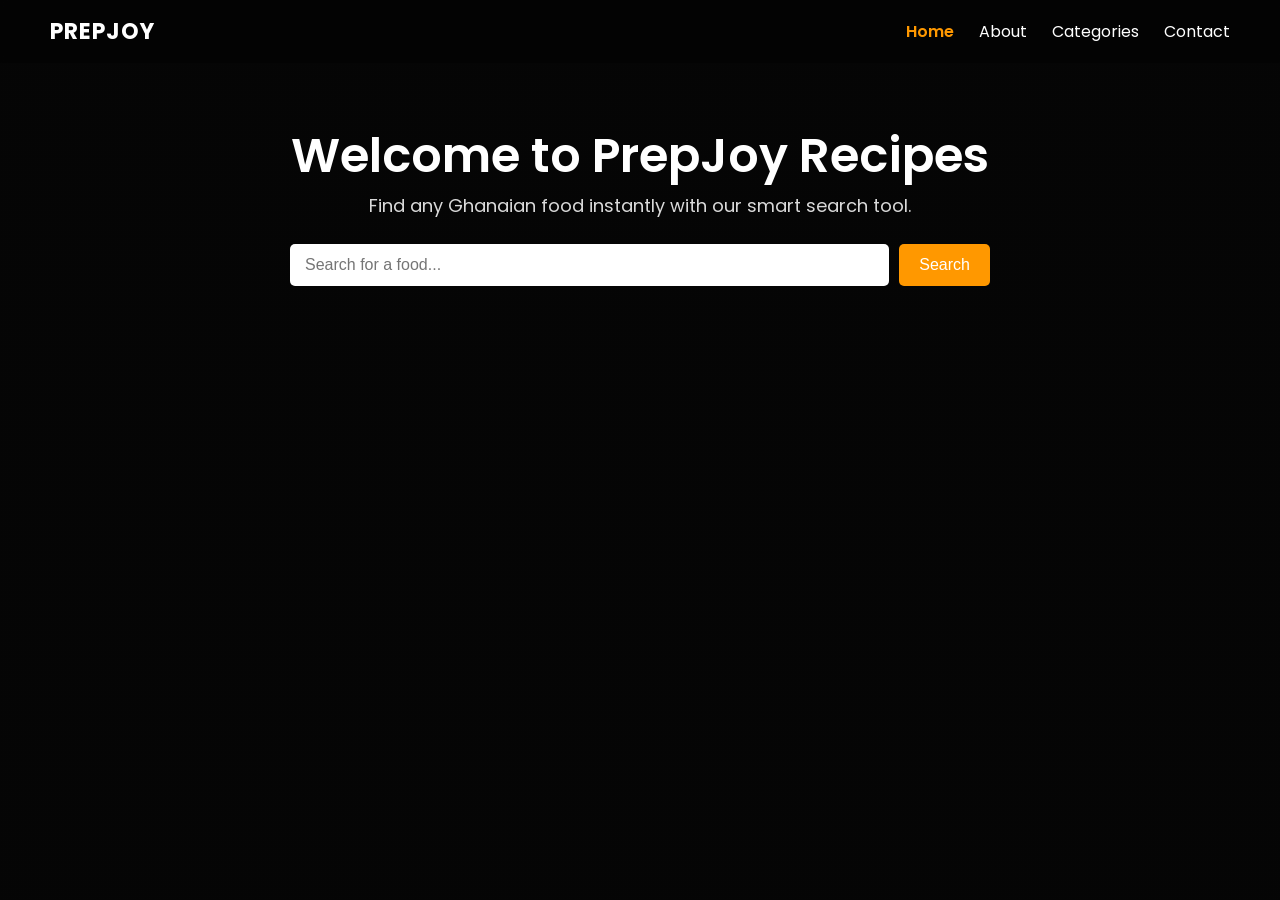
==== index.html @ f7aae8e9 "Add files via upload" ====
<!DOCTYPE html>
<html lang="en">

<head>
    <meta charset="UTF-8">
    <meta name="viewport" content="width=device-width, initial-scale=1.0">
    <title>PrepJoy</title>
    <link rel="stylesheet" href="style.css">
    <link href="https://fonts.googleapis.com/css2?family=Poppins:wght@300;400;600&display=swap" rel="stylesheet">
</head>

<body>

    <nav>
        <h2>PREPJOY</h2>
        <div class="nav-links">
            <a href="index.html" class="highlight">Home</a>
            <a href="about.html">About</a>
            <a href="categories.html">Categories</a>
            <a href="contact.html">Contact</a>
        </div>
    </nav>

    <section class="hero">
        <div class="hero-content">
            <h1>Welcome to PrepJoy Recipes</h1>
            <p>Find any Ghanaian food instantly with our smart search tool.</p>

            <div class="search-box">
                <input type="text" id="searchInput" placeholder="Search for a food...">
                <button onclick="searchRecipe()">Search</button>
            </div>
            <div id="result"></div>
        </div>
    </section>

    <script src="script.js"></script>
</body>

</html>
---- style.css ----
* {
    margin: 0;
    padding: 0;
    box-sizing: border-box;
}

body {
    font-family: 'Poppins', sans-serif;
    background: #0d0d0d;
    color: #fff;
}

nav {
    width: 100%;
    position: fixed;
    top: 0;
    left: 0;
    padding: 15px 50px;
    display: flex;
    justify-content: space-between;
    align-items: center;
    backdrop-filter: blur(6px);
    background: rgba(0, 0, 0, 0.25);
    z-index: 100;
}

nav h2 {
    font-size: 22px;
    letter-spacing: 1px;
}

.nav-links {
    display: flex;
    align-items: center;
}

.nav-links a {
    color: #fff;
    text-decoration: none;
    margin-left: 25px;
    font-weight: 400;
    transition: color 0.3s ease-in-out, transform 0.1s ease-out;
}

.nav-links a:hover {
    color: #ff9800;
    transform: translateY(-1px);
}

.nav-links a.highlight {
    color: #ff9800;
    font-weight: 600;
}


.hero {
    min-height: 100vh;
    background: linear-gradient(rgba(0, 0, 0, 0.6), rgba(0, 0, 0, 0.6)), url('./images/de711a3e1da9df95e923c538d2d54eae.jpg') center/cover no-repeat fixed;
    display: flex;
    flex-direction: column;
    justify-content: flex-start;
    align-items: center;
    text-align: center;
    padding: 120px 20px 50px;
    /* leave space for fixed navbar */
}

.hero h1 {
    font-size: 48px;
    font-weight: 600;
}

.hero p {
    font-size: 18px;
    opacity: 0.85;
    margin-bottom: 25px;
}

.hero-content {
    display: flex;
    flex-direction: column;
    align-items: center;
    width: 100%;
}

.hero-content {
    animation: fadeUp 1s ease-out;
}

@keyframes fadeUp {
    from {
        opacity: 0;
        transform: translateY(20px);
    }

    to {
        opacity: 1;
        transform: translateY(0);
    }
}


/* Keep search box centered and fixed-ish if needed */
.search-box {
    display: flex;
    flex-wrap: wrap;
    justify-content: center;
    gap: 10px;
    width: 100%;
    max-width: 700px;
    margin-bottom: 50px;
    /* add spacing below the search box */
}

.search-box input {
    flex: 1;
    min-width: 250px;
    padding: 12px 15px;
    border-radius: 5px;
    border: none;
    outline: none;
    font-size: 16px;
}

.search-box button {
    padding: 12px 20px;
    border-radius: 5px;
    border: none;
    background: #ff9800;
    color: #fff;
    font-size: 16px;
    cursor: pointer;
    transition: 0.3s;
}

.search-box button:hover {
    background: #e68a00;
}

/* Reserve space for results to avoid shifting */
#result {
    display: grid;
    grid-template-columns: repeat(auto-fit, minmax(280px, 1fr));
    gap: 20px;
    width: 70%;
    min-height: 200px;
    /* reserve space to prevent jump */
}

.food-card {
    background: rgba(255, 255, 255, 0.224);
    border-radius: 12px;
    overflow: hidden;
    box-shadow: 0 5px 15px rgba(0, 0, 0, 0.5);
    padding: 20px;
    transition: transform 0.3s, box-shadow 0.3s;
    flex: 1 1 280px;
    text-align: left;
    /* <-- ensures all text aligns left */
}

.food-card .food-image {
    width: 100%;
    height: auto;
    border-radius: 8px;
    margin-bottom: 10px;
}


.food-card h3 {
    font-size: 20px;
    margin-bottom: 10px;
    color: #ff9800;
}

.food-card p {
    font-size: 14px;
    margin-bottom: 8px;
    opacity: 0.9;
}

.food-card ul,
.food-card ol {
    margin-left: 20px;
    margin-bottom: 10px;
}

.food-card li {
    margin-bottom: 5px;
}

.food-card:hover {
    transform: translateY(-5px);
    box-shadow: 0 10px 20px rgba(0, 0, 0, 0.7);
}


        /* This section contains CSS specific to the Contact page */
        .contact-container {
            max-width: 700px;
            margin: 100px auto 50px auto;
            padding: 30px;
            text-align: center;
            background: rgba(255, 255, 255, 0.05);
            /* Light translucent background */
            border-radius: 12px;
            box-shadow: 0 4px 15px rgba(0, 0, 0, 0.5);
        }

        .contact-container h1 {
            font-size: 36px;
            color: #ff9800;
            margin-bottom: 10px;
            font-weight: 700;
        }

        .contact-container p {
            font-size: 16px;
            line-height: 1.6;
            color: #ccc;
            margin-bottom: 30px;
        }

        /* --- Form Styling --- */
        .contact-form {
            display: grid;
            gap: 20px;
            text-align: left;
        }

        .form-group {
            margin-bottom: 0;
        }

        .form-group label {
            display: block;
            margin-bottom: 8px;
            font-weight: 600;
            color: #fff;
        }

        .form-group input,
        .form-group textarea {
            width: 100%;
            padding: 12px;
            border: 1px solid rgba(255, 255, 255, 0.2);
            border-radius: 5px;
            background: rgba(0, 0, 0, 0.4);
            color: #fff;
            font-size: 16px;
            outline: none;
            transition: border-color 0.3s;
        }

        .form-group input:focus,
        .form-group textarea:focus {
            border-color: #ff9800;
        }

        .form-group textarea {
            resize: vertical;
            min-height: 150px;
        }

        /* Submit Button Styling */
        .submit-button {
            padding: 12px 20px;
            border: none;
            border-radius: 5px;
            background: #ff9800;
            color: #0d0d0d;
            font-size: 18px;
            font-weight: 600;
            cursor: pointer;
            transition: background 0.3s;
            width: 100%;
        }

        .submit-button:hover {
            background: #e68a00;
        }

        /* --- Other Contact Methods --- */
        .social-links {
            margin-top: 40px;
            padding-top: 20px;
            border-top: 1px solid rgba(255, 255, 255, 0.1);
        }

        .social-links a {
            color: #fff;
            font-size: 24px;
            margin: 0 15px;
            transition: color 0.3s;
        }

        .social-links a:hover {
            color: #ff9800;
        }

        /* Ensure global styles are available */
        body {
            font-family: 'Poppins', sans-serif;
            background: #0d0d0d;
            color: #fff;
        }
@media(max-width:600px) {
    .hero h1 {
        font-size: 32px;
    }

    .hero p {
        font-size: 16px;
    }
}
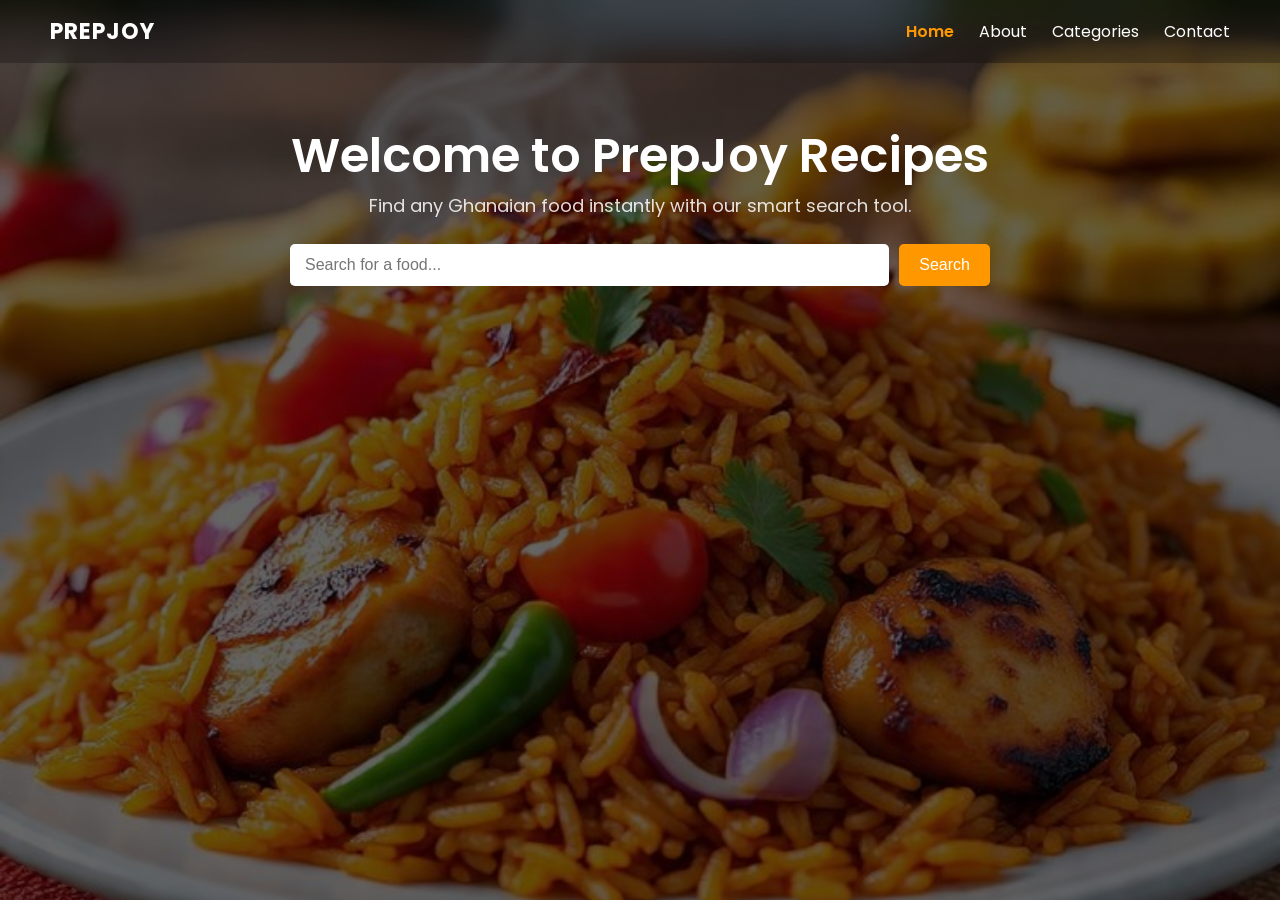
==== commit 23e7f512: "Add files via upload" ====
--- a/index.html
+++ b/index.html
@@ -11,15 +11,21 @@
 
 <body>
 
-    <nav>
-        <h2>PREPJOY</h2>
-        <div class="nav-links">
-            <a href="index.html" class="highlight">Home</a>
-            <a href="about.html">About</a>
-            <a href="categories.html">Categories</a>
-            <a href="contact.html">Contact</a>
-        </div>
-    </nav>
+<nav>
+    <h2>PREPJOY</h2>
+
+    <div class="menu-toggle" id="menuToggle">
+        &#9776; <!-- Hamburger Icon -->
+    </div>
+    
+    <div class="nav-links">
+        <a href="index.html" class="highlight">Home</a>
+        <a href="about.html">About</a>
+        <a href="categories.html">Categories</a>
+        <a href="contact.html">Contact</a>
+    </div>
+</nav>
+
 
     <section class="hero">
         <div class="hero-content">
--- a/style.css
+++ b/style.css
@@ -27,6 +27,7 @@
 nav h2 {
     font-size: 22px;
     letter-spacing: 1px;
+    color: #fff;
 }
 
 .nav-links {
@@ -50,6 +51,43 @@
 .nav-links a.highlight {
     color: #ff9800;
     font-weight: 600;
+}
+
+.menu-toggle {
+    display: none;
+    font-size: 26px;
+    cursor: pointer;
+}
+
+/* ---------------- MOBILE VIEW ---------------- */
+@media(max-width: 768px) {
+
+    .nav-links {
+        display: none;
+        flex-direction: column;
+        position: absolute;
+        top: 65px;
+        right: 0;
+        background: #00000051;
+        width: 100%;
+        padding: 15px 0;
+        border-top: 1px solid #eee;
+        text-align: center;
+    }
+
+    .nav-links a {
+        margin: 10px 0;
+        color: #ffffff; /* Visible on white background */
+    }
+
+    .menu-toggle {
+        display: block;
+    }
+
+    /* ✅ Show menu when active */
+    .nav-links.active {
+        display: flex;
+    }
 }
 
 
@@ -137,16 +175,20 @@
     background: #e68a00;
 }
 
-/* Reserve space for results to avoid shifting */
+/* Container for all results */
 #result {
     display: grid;
     grid-template-columns: repeat(auto-fit, minmax(280px, 1fr));
     gap: 20px;
-    width: 70%;
-    min-height: 200px;
-    /* reserve space to prevent jump */
-}
-
+    width: 100%;          /* full width for responsiveness */
+    max-width: 900px;     /* optional: limit max width */
+    margin: 0 auto;       /* center the grid */
+    min-height: 200px;    /* reserve space to prevent jump */
+    padding: 0 10px;      /* small horizontal padding on mobile */
+    box-sizing: border-box;
+}
+
+/* Individual food cards */
 .food-card {
     background: rgba(255, 255, 255, 0.224);
     border-radius: 12px;
@@ -154,18 +196,15 @@
     box-shadow: 0 5px 15px rgba(0, 0, 0, 0.5);
     padding: 20px;
     transition: transform 0.3s, box-shadow 0.3s;
-    flex: 1 1 280px;
-    text-align: left;
-    /* <-- ensures all text aligns left */
+    text-align: left;       /* text aligns left */
 }
 
 .food-card .food-image {
     width: 100%;
-    height: auto;
+    height: auto;           /* adjust height automatically */
     border-radius: 8px;
     margin-bottom: 10px;
 }
-
 
 .food-card h3 {
     font-size: 20px;
@@ -194,117 +233,342 @@
     box-shadow: 0 10px 20px rgba(0, 0, 0, 0.7);
 }
 
-
-        /* This section contains CSS specific to the Contact page */
-        .contact-container {
-            max-width: 700px;
-            margin: 100px auto 50px auto;
-            padding: 30px;
-            text-align: center;
-            background: rgba(255, 255, 255, 0.05);
-            /* Light translucent background */
-            border-radius: 12px;
-            box-shadow: 0 4px 15px rgba(0, 0, 0, 0.5);
-        }
-
-        .contact-container h1 {
-            font-size: 36px;
-            color: #ff9800;
-            margin-bottom: 10px;
-            font-weight: 700;
-        }
-
-        .contact-container p {
-            font-size: 16px;
-            line-height: 1.6;
-            color: #ccc;
-            margin-bottom: 30px;
-        }
-
-        /* --- Form Styling --- */
-        .contact-form {
-            display: grid;
-            gap: 20px;
-            text-align: left;
-        }
-
-        .form-group {
-            margin-bottom: 0;
-        }
-
-        .form-group label {
-            display: block;
-            margin-bottom: 8px;
-            font-weight: 600;
-            color: #fff;
-        }
-
-        .form-group input,
-        .form-group textarea {
-            width: 100%;
-            padding: 12px;
-            border: 1px solid rgba(255, 255, 255, 0.2);
-            border-radius: 5px;
-            background: rgba(0, 0, 0, 0.4);
-            color: #fff;
-            font-size: 16px;
-            outline: none;
-            transition: border-color 0.3s;
-        }
-
-        .form-group input:focus,
-        .form-group textarea:focus {
-            border-color: #ff9800;
-        }
-
-        .form-group textarea {
-            resize: vertical;
-            min-height: 150px;
-        }
-
-        /* Submit Button Styling */
-        .submit-button {
-            padding: 12px 20px;
-            border: none;
-            border-radius: 5px;
-            background: #ff9800;
-            color: #0d0d0d;
-            font-size: 18px;
-            font-weight: 600;
-            cursor: pointer;
-            transition: background 0.3s;
-            width: 100%;
-        }
-
-        .submit-button:hover {
-            background: #e68a00;
-        }
-
-        /* --- Other Contact Methods --- */
-        .social-links {
-            margin-top: 40px;
-            padding-top: 20px;
-            border-top: 1px solid rgba(255, 255, 255, 0.1);
-        }
-
-        .social-links a {
-            color: #fff;
-            font-size: 24px;
-            margin: 0 15px;
-            transition: color 0.3s;
-        }
-
-        .social-links a:hover {
-            color: #ff9800;
-        }
-
-        /* Ensure global styles are available */
-        body {
-            font-family: 'Poppins', sans-serif;
-            background: #0d0d0d;
-            color: #fff;
-        }
+/* Mobile adjustments */
+@media (max-width: 768px) {
+    #result {
+        grid-template-columns: 1fr; /* single column */
+        gap: 15px;
+    }
+
+    .food-card {
+        padding: 15px;
+    }
+
+    .food-card h3 {
+        font-size: 18px;
+    }
+
+    .food-card p {
+        font-size: 13px;
+    }
+}
+
+/* Optional very small screen adjustments */
+@media (max-width: 420px) {
+    .food-card h3 {
+        font-size: 16px;
+    }
+
+    .food-card p {
+        font-size: 12px;
+    }
+}
+
+/* ----------------- About Page Styling ----------------- */
+.about-container {
+    padding: 100px 20px 50px; /* top padding avoids fixed nav overlap */
+    max-width: 900px;
+    margin: auto;
+}
+
+.about-box {
+    background: rgba(255, 255, 255, 0.1);
+    padding: 30px;
+    border-radius: 15px;
+    box-shadow: 0 8px 20px rgba(0, 0, 0, 0.2);
+    line-height: 1.7;
+    margin-top: 30px;
+}
+
+.about-box p {
+    margin-bottom: 20px;
+    font-size: 16px;
+    color: #f0f0f0;
+}
+
+.section-title {
+    font-size: 22px;
+    margin-top: 30px;
+    margin-bottom: 15px;
+    color: #ff9800;
+    font-weight: 600;
+}
+
+.title {
+    font-size: 36px;
+    text-align: center;
+    margin-bottom: 10px;
+    color: #ff9800;
+}
+
+.subtitle {
+    text-align: center;
+    margin-bottom: 40px;
+    opacity: 0.8;
+    font-size: 18px;
+}
+
+.footer-text {
+    text-align: center;
+    margin-top: 50px;
+    font-weight: 500;
+    opacity: 0.7;
+}
+
+/* Mobile Responsiveness */
+@media (max-width: 768px) {
+    .about-container {
+        padding: 80px 15px 40px;
+    }
+
+    .title {
+        font-size: 28px;
+    }
+
+    .subtitle {
+        font-size: 16px;
+    }
+
+    .section-title {
+        font-size: 20px;
+    }
+
+    .about-box p {
+        font-size: 15px;
+    }
+}
+
+@media (max-width: 420px) {
+    .about-box {
+        padding: 20px;
+    }
+
+    .title {
+        font-size: 24px;
+    }
+
+    .section-title {
+        font-size: 18px;
+    }
+
+    .about-box p {
+        font-size: 14px;
+    }
+}
+
+
+/* Container and title styling (already responsive) */
+.container {
+    max-width: 900px;
+    margin: auto;
+    padding: 0 10px;
+}
+
+.title {
+    font-size: 40px;
+    font-weight: 600;
+    text-align: center;
+}
+
+.subtitle {
+    text-align: center;
+    margin-top: 10px;
+    opacity: 0.7;
+    font-size: 16px;
+    margin-bottom: 40px;
+}
+
+.categories-container {
+  padding: 100px 20px 50px;
+  max-width: 1200px;
+  margin: auto;
+}
+
+.categories-grid {
+  display: grid;
+  grid-template-columns: repeat(auto-fit, minmax(240px, 1fr));
+  gap: 24px;
+  margin-top: 40px;
+}
+
+.category-card {
+  background: rgba(255,255,255,0.05);
+  border-radius: 12px;
+  overflow: hidden;
+  text-align: center;
+  cursor: pointer;
+  transition: transform 0.3s, box-shadow 0.3s;
+}
+
+.category-card:hover {
+  transform: translateY(-5px);
+  box-shadow: 0 8px 20px rgba(0,0,0,0.4);
+}
+
+.category-image {
+  width: 100%;
+  height: 160px;
+  object-fit: cover;
+}
+
+.category-card h3 {
+  margin: 15px 0 20px;
+  color: #ff9800;
+  font-size: 20px;
+}
+
+.title {
+  font-size: 36px;
+  text-align: center;
+  color: #ff9800;
+}
+
+.subtitle {
+  text-align: center;
+  margin-top: 8px;
+  opacity: 0.8;
+  font-size: 18px;
+}
+
+@media (max-width: 768px) {
+  .categories-container {
+    padding: 80px 15px 40px;
+  }
+  .category-image {
+    height: 140px;
+  }
+  .title {
+    font-size: 28px;
+  }
+  .category-card h3 {
+    font-size: 18px;
+  }
+}
+
+@media (max-width: 420px) {
+  .category-image {
+    height: 120px;
+  }
+  .category-card h3 {
+    font-size: 16px;
+  }
+  .title {
+    font-size: 24px;
+  }
+  .subtitle {
+    font-size: 16px;
+  }
+}
+
+
+/* This section contains CSS specific to the Contact page */
+.contact-container {
+    max-width: 700px;
+    margin: 100px auto 50px auto;
+    padding: 30px;
+    text-align: center;
+    background: rgba(255, 255, 255, 0.05);
+    /* Light translucent background */
+    border-radius: 12px;
+    box-shadow: 0 4px 15px rgba(0, 0, 0, 0.5);
+}
+
+.contact-container h1 {
+    font-size: 36px;
+    color: #ff9800;
+    margin-bottom: 10px;
+    font-weight: 700;
+}
+
+.contact-container p {
+    font-size: 16px;
+    line-height: 1.6;
+    color: #ccc;
+    margin-bottom: 30px;
+}
+
+/* --- Form Styling --- */
+.contact-form {
+    display: grid;
+    gap: 20px;
+    text-align: left;
+}
+
+.form-group {
+    margin-bottom: 0;
+}
+
+.form-group label {
+    display: block;
+    margin-bottom: 8px;
+    font-weight: 600;
+    color: #fff;
+}
+
+.form-group input,
+.form-group textarea {
+    width: 100%;
+    padding: 12px;
+    border: 1px solid rgba(255, 255, 255, 0.2);
+    border-radius: 5px;
+    background: rgba(0, 0, 0, 0.4);
+    color: #fff;
+    font-size: 16px;
+    outline: none;
+    transition: border-color 0.3s;
+}
+
+.form-group input:focus,
+.form-group textarea:focus {
+    border-color: #ff9800;
+}
+
+.form-group textarea {
+    resize: vertical;
+    min-height: 150px;
+}
+
+/* Submit Button Styling */
+.submit-button {
+    padding: 12px 20px;
+    border: none;
+    border-radius: 5px;
+    background: #ff9800;
+    color: #0d0d0d;
+    font-size: 18px;
+    font-weight: 600;
+    cursor: pointer;
+    transition: background 0.3s;
+    width: 100%;
+}
+
+.submit-button:hover {
+    background: #e68a00;
+}
+
+/* --- Other Contact Methods --- */
+.social-links {
+    margin-top: 40px;
+    padding-top: 20px;
+    border-top: 1px solid rgba(255, 255, 255, 0.1);
+}
+
+.social-links a {
+    color: #fff;
+    font-size: 14px;
+    margin: 0 15px;
+    transition: color 0.3s;
+}
+
+.social-links a:hover {
+    color: #ff9800;
+}
+
 @media(max-width:600px) {
+    .menu-toggle {
+        display: block
+    }
+
     .hero h1 {
         font-size: 32px;
     }
